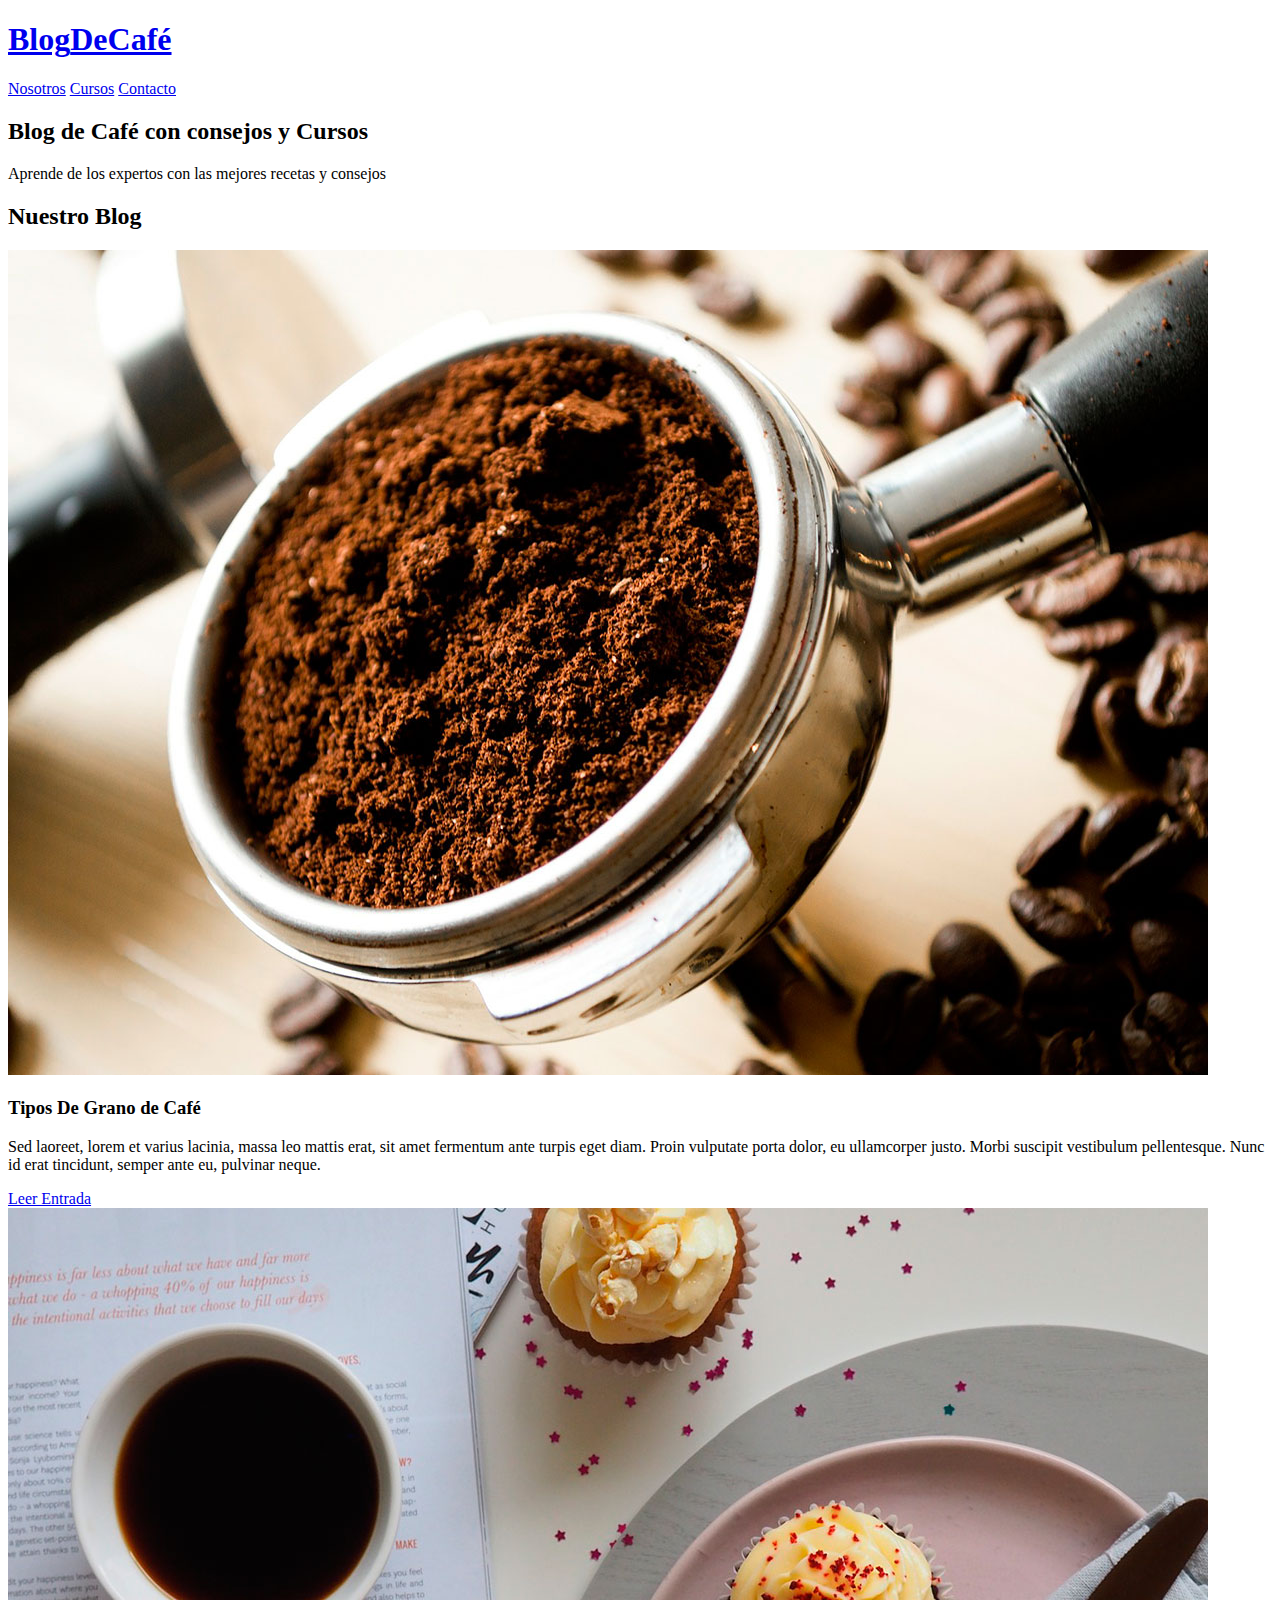
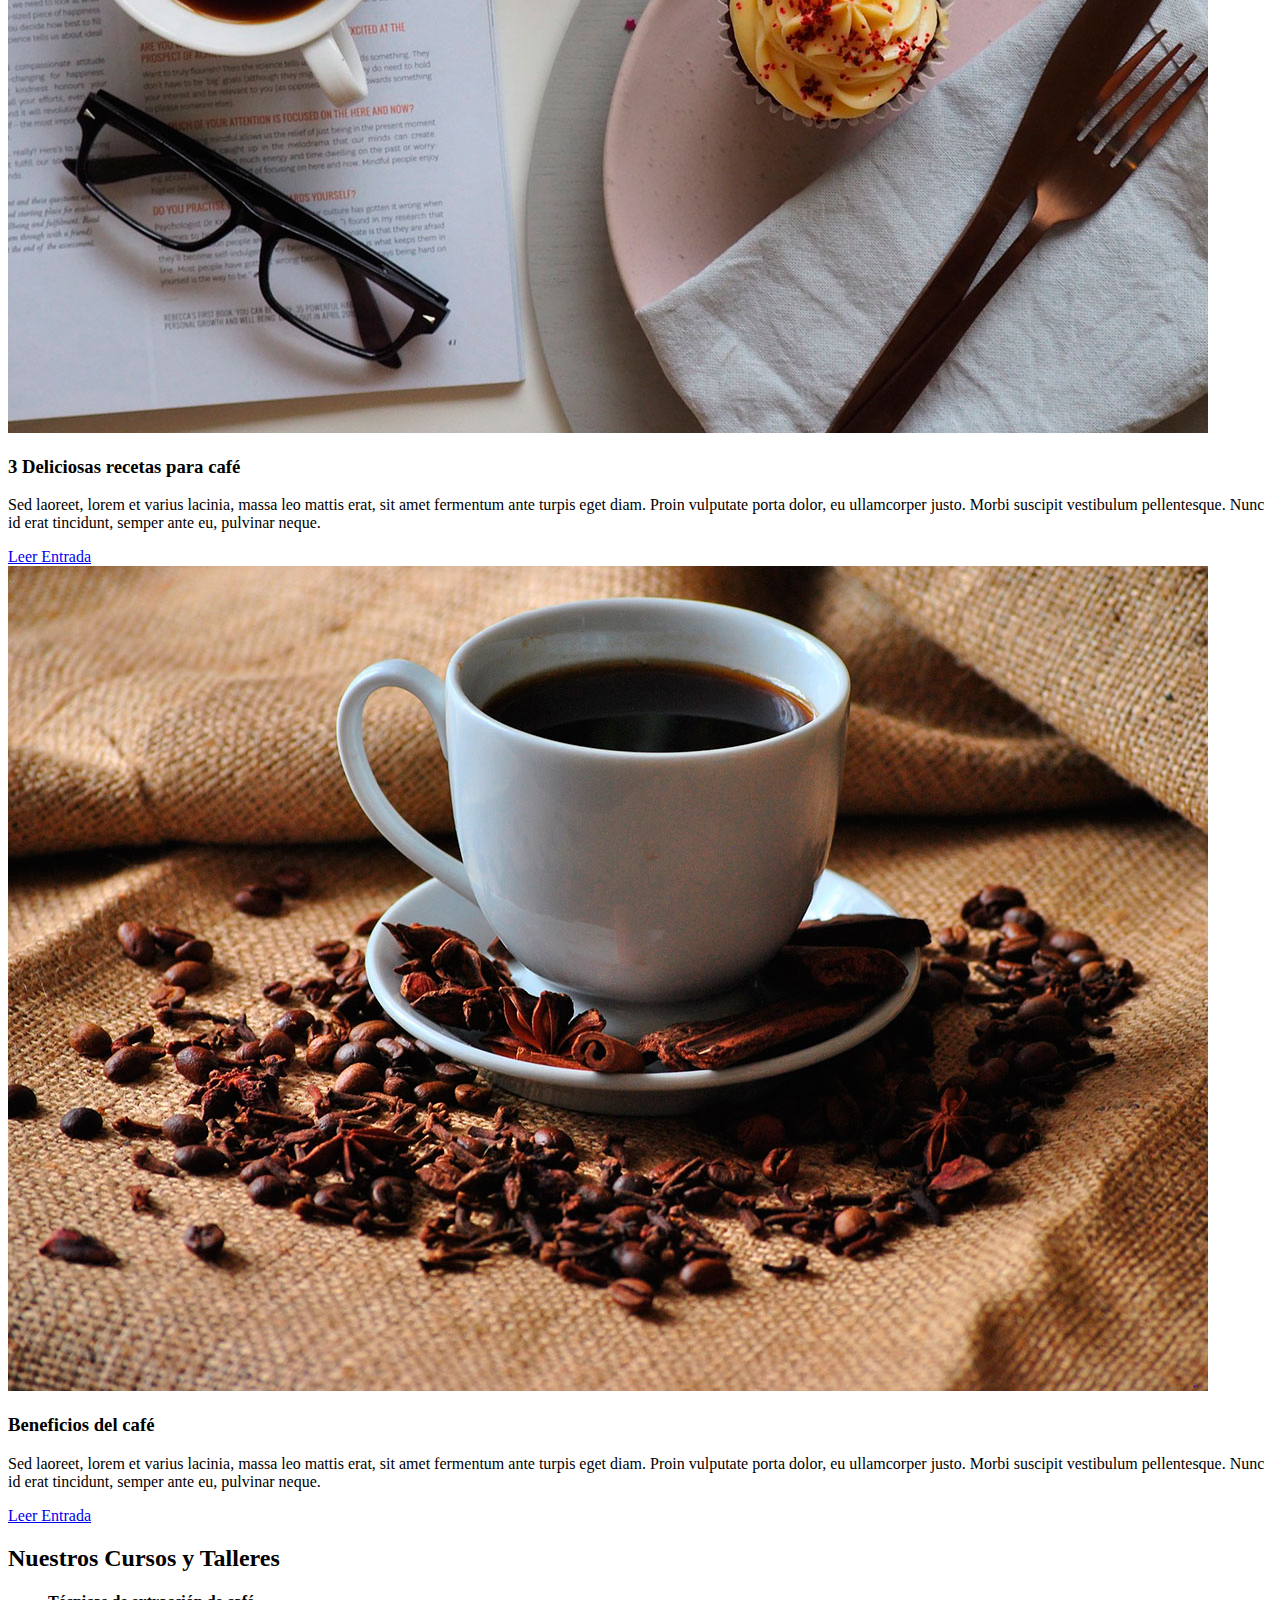
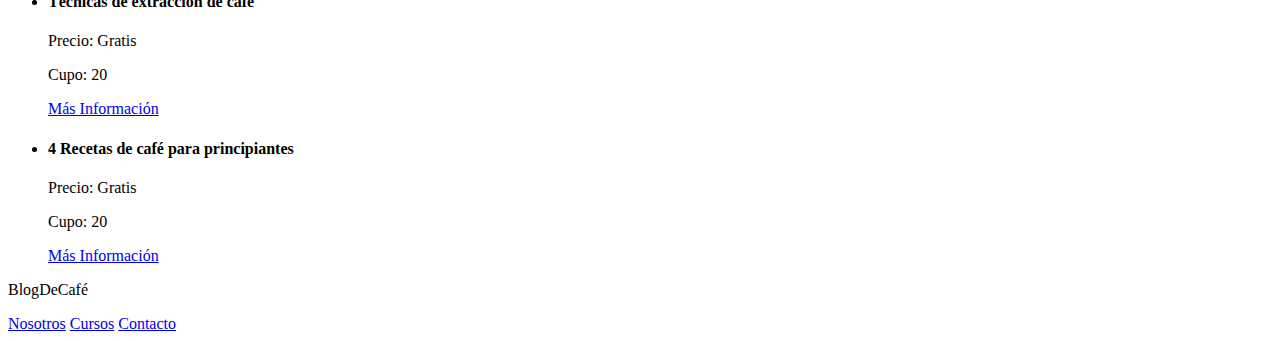
==== index.html @ 21f15fb2 "cargando" ====
<!DOCTYPE html>
<html lang="en">
<head>
    <meta charset="UTF-8">
    <meta name="viewport" content="width=device-width, initial-scale=1.0">
    <meta http-equiv="X-UA-Compatible" content="ie=edge">
    <title>Blog de Café</title>
    <link href="https://fonts.googleapis.com/css?family=Open+Sans|PT+Sans:400,700" rel="stylesheet">
    <link rel="stylesheet" href="css/normalize.css">
    <link rel="stylesheet" href="css/style.css">
</head>
<body>

    <header class="site-header">
        <div class="contenedor">
            <div class="barra">
                <a href="/">
                    <h1 class="no-margin">Blog<span>DeCafé</span></h1>
                </a>
                <nav class="navegacion">
                    <a href="nosotros.html">Nosotros</a>
                    <a href="cursos.html">Cursos</a>
                    <a href="contacto.html">Contacto</a>
                </nav>
            </div><!--barra-->

            <div class="texto-header">
                <h2 class="no-margin">Blog de Café con consejos y Cursos</h2>
                <p class="no-margin">Aprende de los expertos con las mejores recetas y consejos</p>
            </div>

        </div><!--contenedor-->
    </header>

    <div class="contenido-principal contenedor">
        <main class="blog">
            <h2>Nuestro Blog</h2>
            <article class="entrada-blog">
                <div class="imagen">
                    <img src="img/blog1.jpg" alt="Imagen blog">
                </div><!--imagen-->
                <div class="contenido-blog">
                    <h3 class="no-margin">Tipos De Grano de Café</h3>
                    <p>Sed laoreet, lorem et varius lacinia, massa leo mattis erat, sit amet fermentum ante turpis eget diam. Proin vulputate porta dolor, eu ullamcorper justo. Morbi suscipit vestibulum pellentesque. Nunc id erat tincidunt, semper ante eu, pulvinar neque.</p>
                    <a href="entrada.html" class="btn btn-primario">Leer Entrada</a>
                </div>
            </article>
            <article class="entrada-blog">
                <div class="imagen">
                    <img src="img/blog2.jpg" alt="Imagen blog">
                </div><!--imagen-->
                <div class="contenido-blog">
                    <h3 class="no-margin">3 Deliciosas recetas para café</h3>
                    <p>Sed laoreet, lorem et varius lacinia, massa leo mattis erat, sit amet fermentum ante turpis eget diam. Proin vulputate porta dolor, eu ullamcorper justo. Morbi suscipit vestibulum pellentesque. Nunc id erat tincidunt, semper ante eu, pulvinar neque.</p>
                    <a href="entrada.html" class="btn btn-primario">Leer Entrada</a>
                </div>
            </article>
            <article class="entrada-blog">
                <div class="imagen">
                    <img src="img/blog3.jpg" alt="Imagen blog">
                </div><!--imagen-->
                <div class="contenido-blog">
                    <h3 class="no-margin">Beneficios del café</h3>
                    <p>Sed laoreet, lorem et varius lacinia, massa leo mattis erat, sit amet fermentum ante turpis eget diam. Proin vulputate porta dolor, eu ullamcorper justo. Morbi suscipit vestibulum pellentesque. Nunc id erat tincidunt, semper ante eu, pulvinar neque.</p>
                    <a href="entrada.html" class="btn btn-primario">Leer Entrada</a>
                </div>
            </article>
        </main>
        <aside class="cursos">
            <h2>Nuestros Cursos y Talleres</h2>

            <ul class="cursos-lista">
                <li class="curso">
                    <h4 class="no-margin">Técnicas de extracción de café</h4>
                    <p class="no-margin">Precio: <span>Gratis</span> </p>
                    <p class="no-margin">Cupo: <span>20</span> </p>
                    <a href="cursos.html" class="btn btn-secundario">Más Información</a>
                </li>
                <li class="curso">
                    <h4 class="no-margin">4 Recetas de café para principiantes</h4>
                    <p class="no-margin">Precio: <span>Gratis</span> </p>
                    <p class="no-margin">Cupo: <span>20</span> </p>
                    <a href="cursos.html" class="btn btn-secundario">Más Información</a>
                </li>
            </ul>
        </aside>
    </div><!--contenido-principal-->
    
    <footer class="site-footer">
        <div class="contenedor">
            <div class="barra">
                <p class="no-margin">Blog<span>DeCafé</span></p>

                <nav class="navegacion">
                    <a href="nosotros.html">Nosotros</a>
                    <a href="cursos.html">Cursos</a>
                    <a href="contacto.html">Contacto</a>
                </nav>
            </div>
        </div>
    </footer>
</body>
</html>
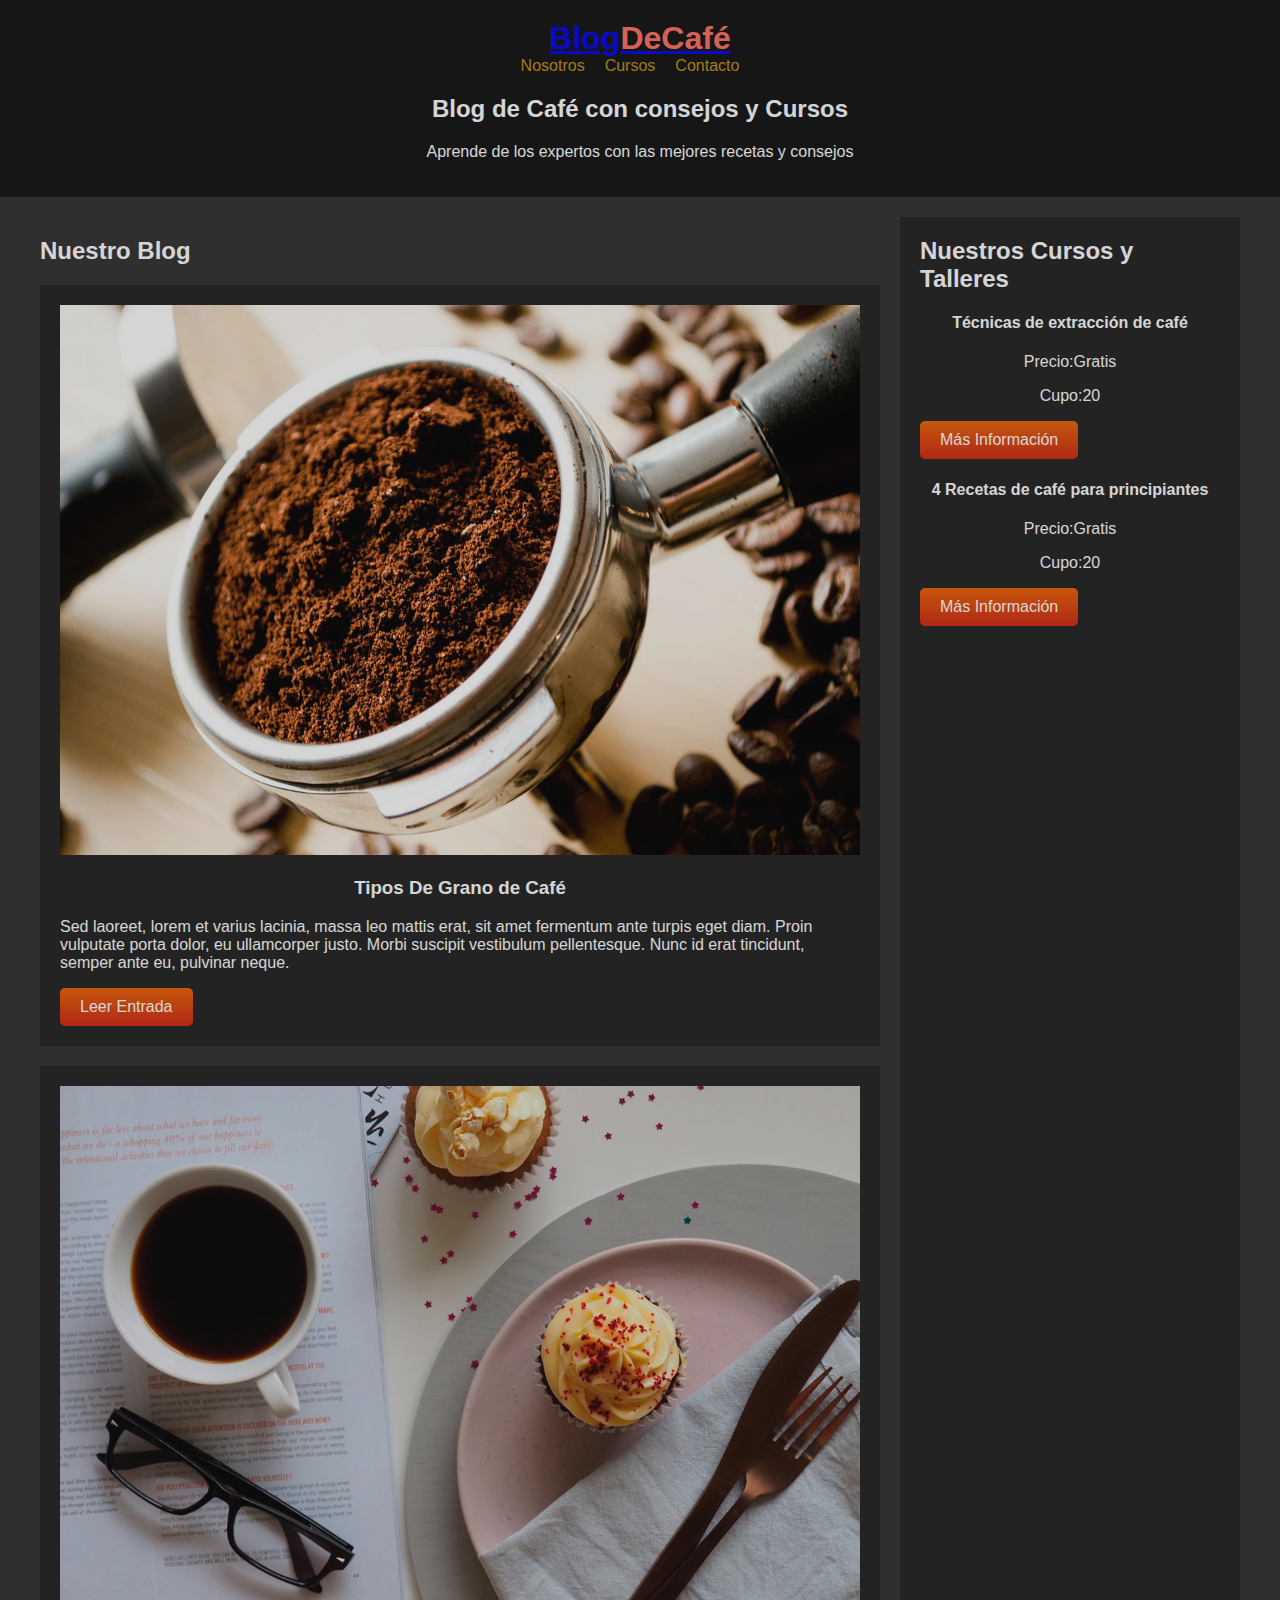
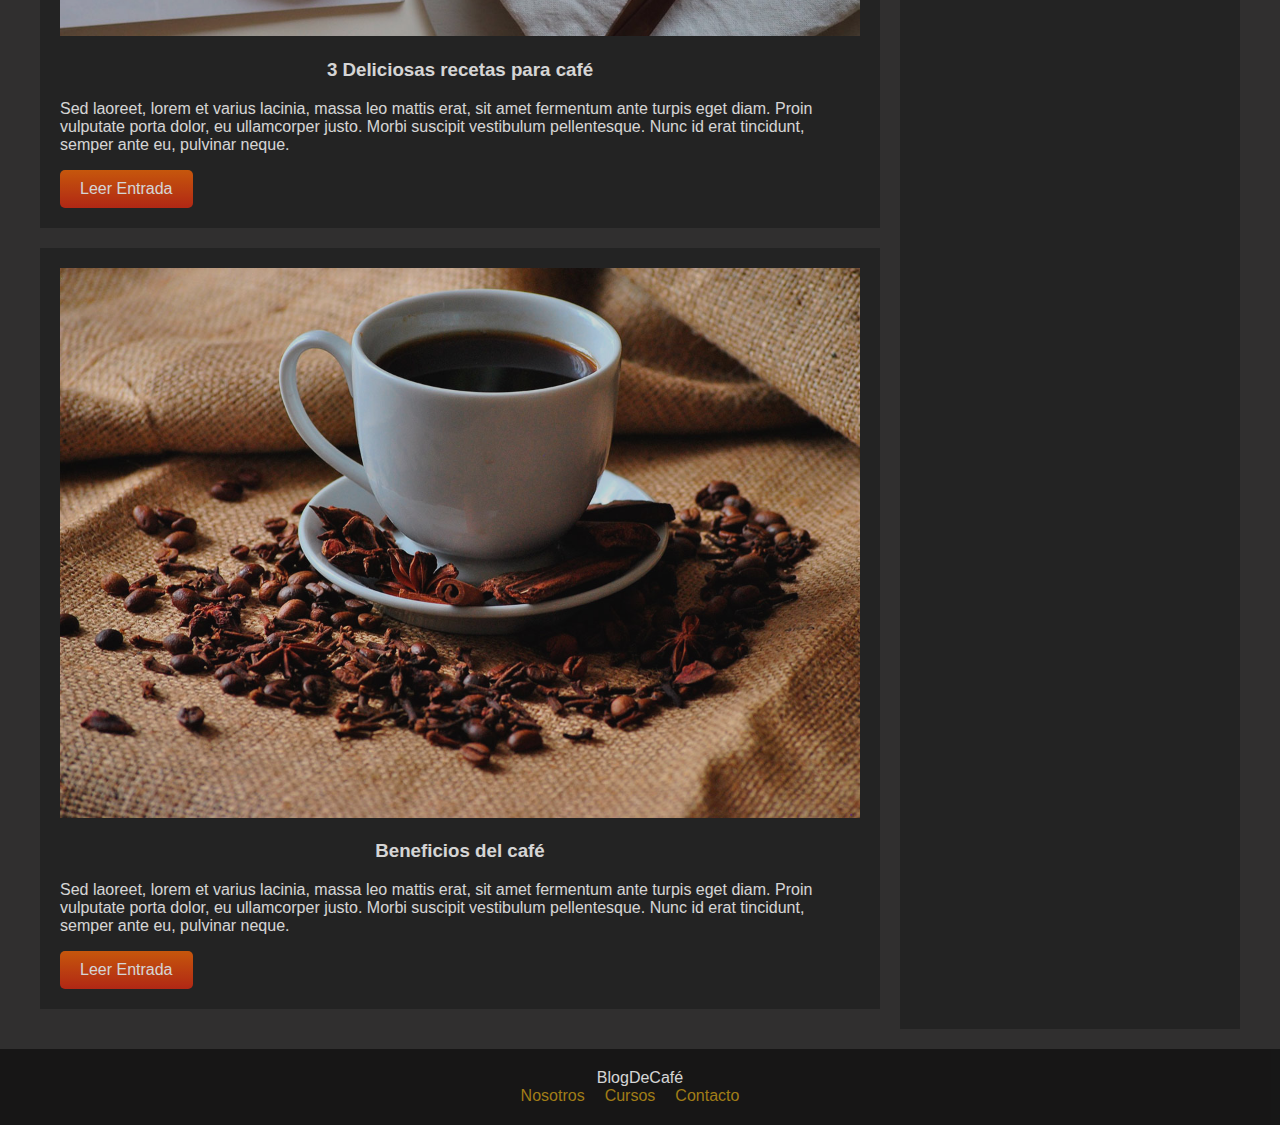
==== commit 56545509: "Cargando" ====
--- a/index.html
+++ b/index.html
@@ -9,10 +9,10 @@
     <link rel="stylesheet" href="css/normalize.css">
     <link rel="stylesheet" href="css/style.css">
 </head>
-<body>
+<body background="img/fondocafe.jpg">
 
     <header class="site-header">
-        <div class="contenedor">
+        <div class="contenedor" text-align: center;>
             <div class="barra">
                 <a href="/">
                     <h1 class="no-margin">Blog<span>DeCafé</span></h1>
@@ -99,5 +99,6 @@
             </div>
         </div>
     </footer>
+    
 </body>
 </html>--- a/css/style.css
+++ b/css/style.css
@@ -0,0 +1,134 @@
+/* Estilos generales */
+body {
+    font-family: 'Roboto', sans-serif;
+    color: #fff;
+    margin: 0;
+    padding: 0;
+    background-color: #302f2f;
+    background-image: url('../img/fondo.png');
+    background-size: cover; 
+    background-repeat: no-repeat; 
+    background-attachment: fixed; 
+    opacity: 0.8; 
+    z-index: 0;
+}
+
+.contenedor {
+    /*width: 90%;
+    */margin: 0 auto;
+    max-width: 1200px; 
+    z-index: 1;  
+}
+
+/* Estilos para el encabezado */
+.site-header {
+    background-color: #111111;
+    color: #fff;
+    padding: 20px;
+}
+
+.site-header h1 {
+    font-size: 2em;
+    margin: 0;   
+}
+
+.site-header h1 span {
+    size: 80px;
+    color: #ff6f61;
+    text-align: center; 
+    display: flex;
+    justify-content: center;
+    align-items: center;
+}
+
+.navegacion a {
+    color: #be9012;
+    text-decoration: none;
+    margin-right: 20px;
+}
+
+/* Estilos para el contenido principal */
+.contenido-principal {
+    display: flex;
+    justify-content: space-between;
+    flex-wrap: wrap;
+    padding: 20px 0;
+    z-index: 1;
+}
+
+.blog {
+    flex-basis: 70%;
+}
+
+.entrada-blog {
+    background-color: #212121;
+    padding: 20px;
+    margin-bottom: 20px;
+}
+
+.entrada-blog img {
+    max-width: 100%;
+    height: auto;
+}
+
+/* Estilos para la barra lateral */
+.cursos {
+    flex-basis: 25%;
+    background-color: #212121;
+    padding: 20px;
+}
+
+.cursos h2 {
+    font-size: 1.5em;
+    margin-top: 0;
+}
+
+.cursos-lista {
+    list-style: none;
+    padding: 0;
+}
+
+.curso {
+    margin-bottom: 20px;
+}
+
+/* Estilos para el pie de página */
+.site-footer {
+    background-color: #111111;
+    color: #fff;
+    padding: 20px 0;
+}
+
+.site-footer p {
+    margin: 0;
+}
+
+/* Estilos para botones */
+.btn {
+    display: inline-block;
+    padding: 10px 20px;
+    color: #fff;
+    text-decoration: none;
+    border-radius: 5px;
+    transition: background-color 0.3s ease;
+    background: linear-gradient(to bottom, #ec6104, #d1260f);
+}
+
+.btn:hover {
+    background-color: #d1260f;
+}
+
+.no-margin {
+    display: flex;
+    justify-content: center;
+    align-items: center;
+}
+
+nav.navegacion{
+    display: flex;
+    justify-content: center;
+    align-items: center;
+}
+.imagen{
+    z-index: 1;
+}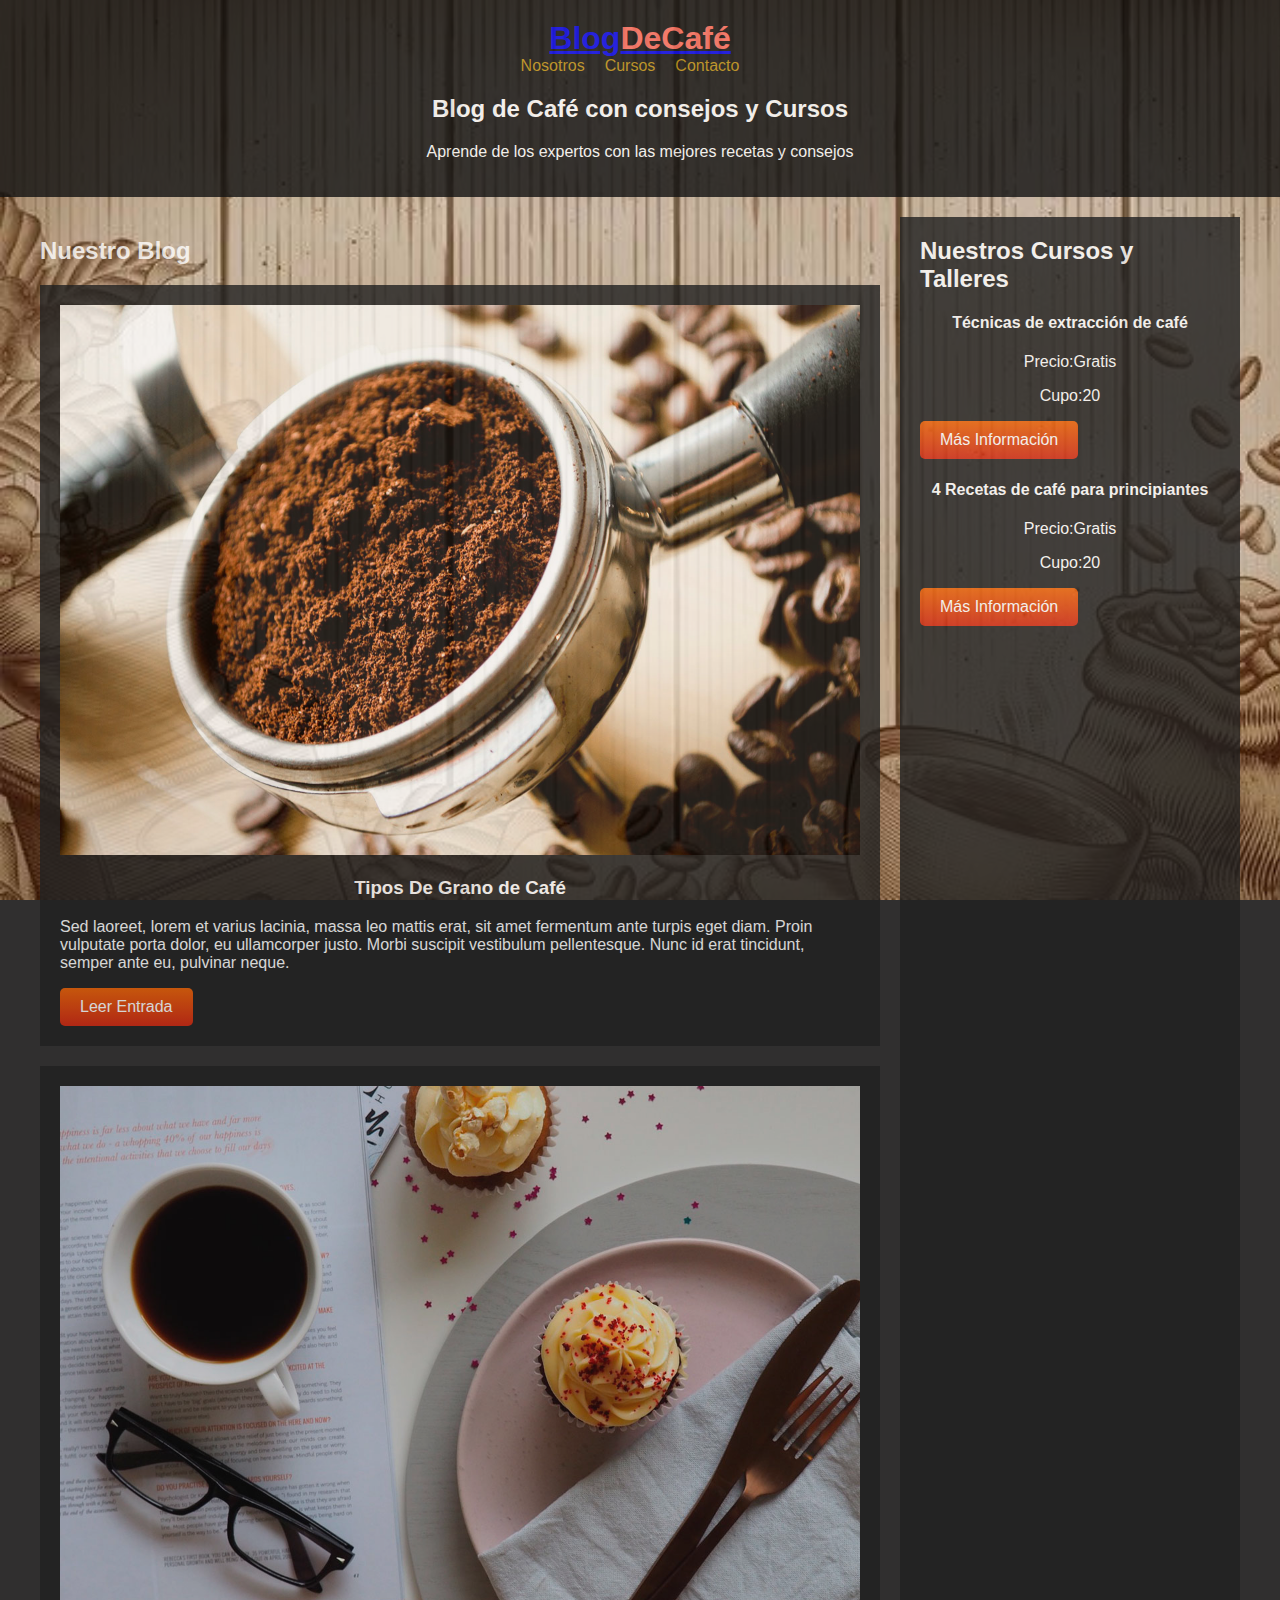
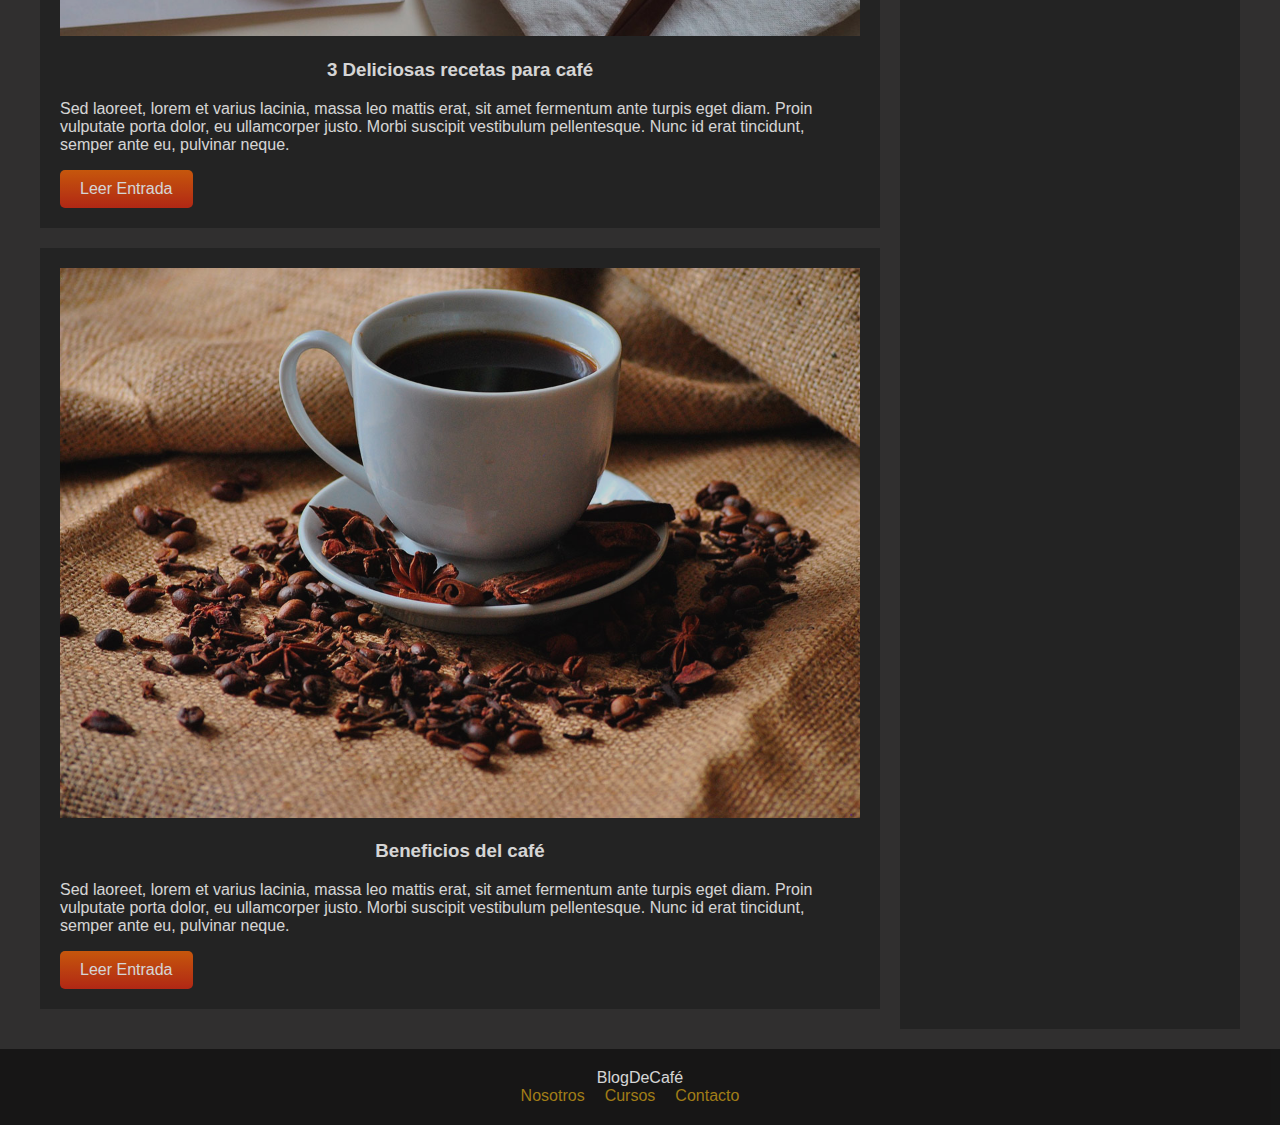
==== commit 642d9a00: "subiendo" ====
--- a/index.html
+++ b/index.html
@@ -9,7 +9,7 @@
     <link rel="stylesheet" href="css/normalize.css">
     <link rel="stylesheet" href="css/style.css">
 </head>
-<body background="img/fondocafe.jpg">
+<body>
 
     <header class="site-header">
         <div class="contenedor" text-align: center;>
--- a/css/style.css
+++ b/css/style.css
@@ -5,7 +5,7 @@
     margin: 0;
     padding: 0;
     background-color: #302f2f;
-    background-image: url('../img/fondo.png');
+    background-image: url('../img/fondocafe.jpg');
     background-size: cover; 
     background-repeat: no-repeat; 
     background-attachment: fixed; 
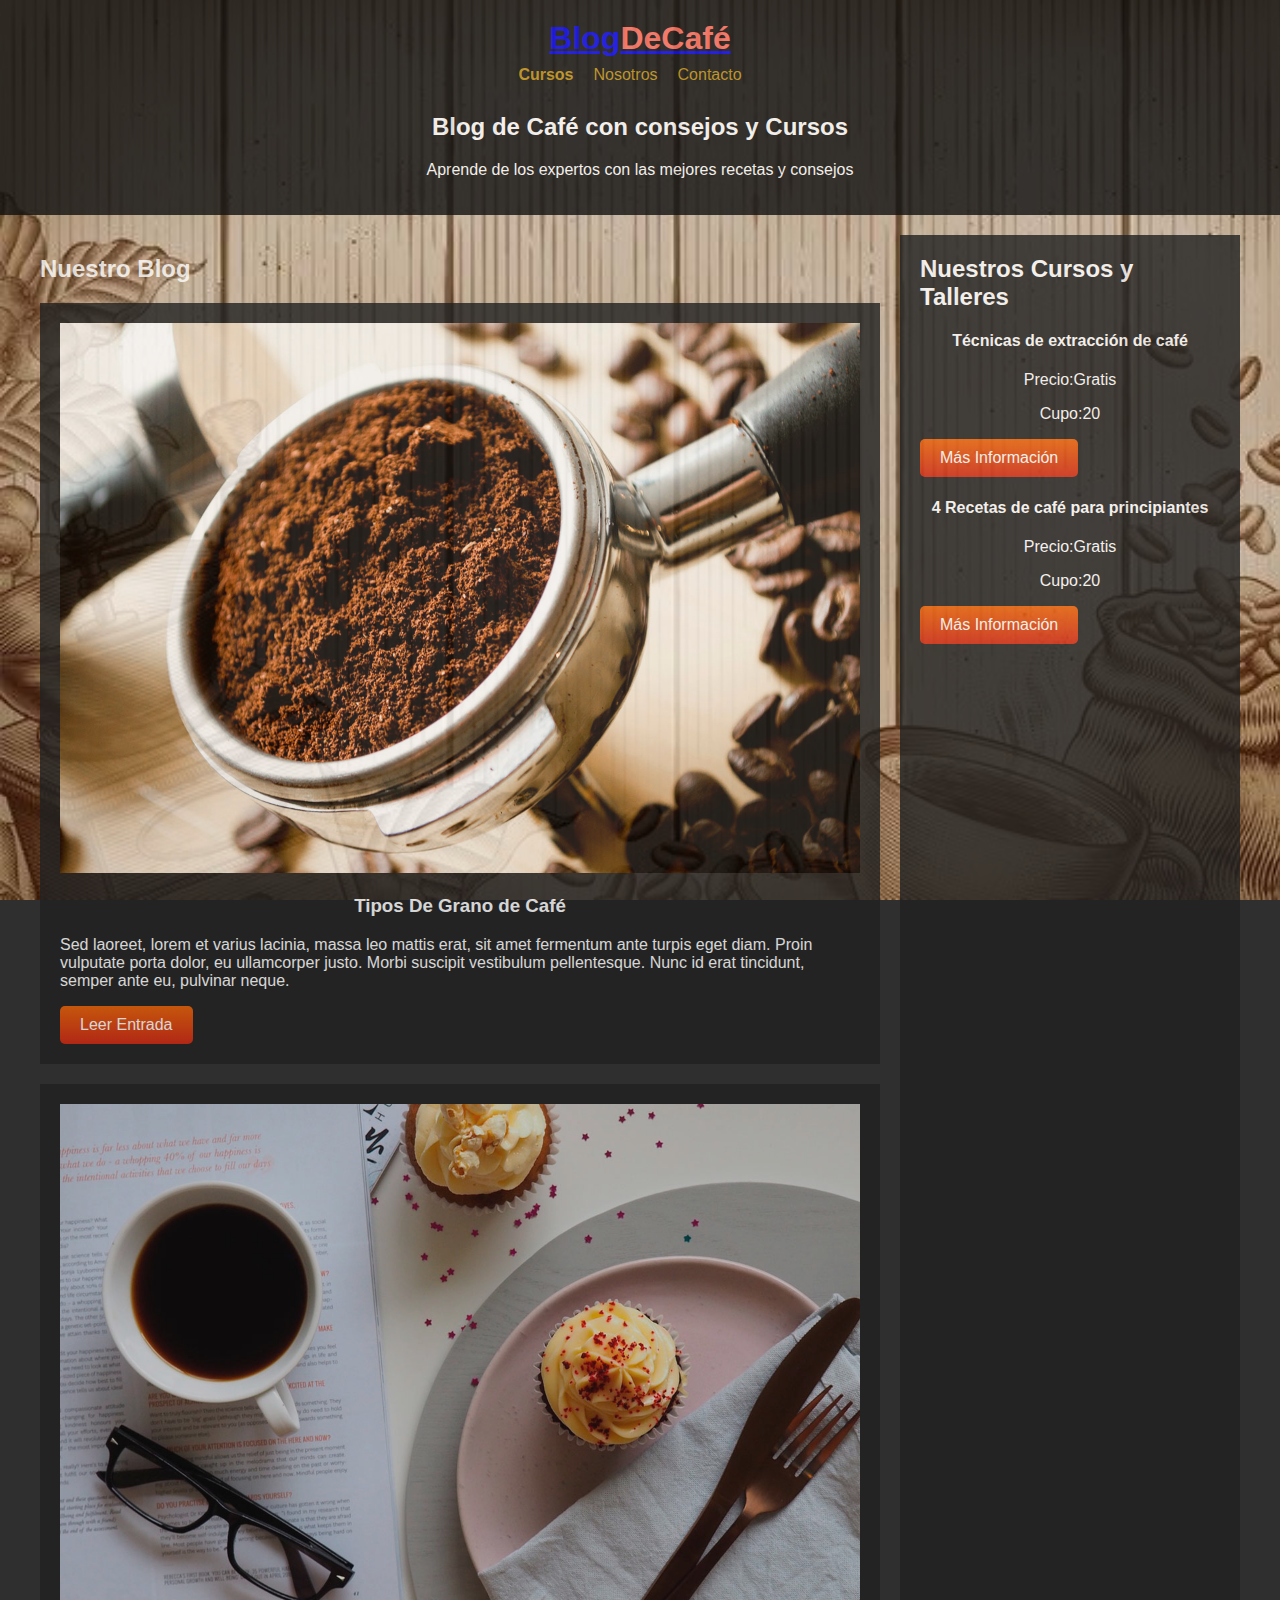
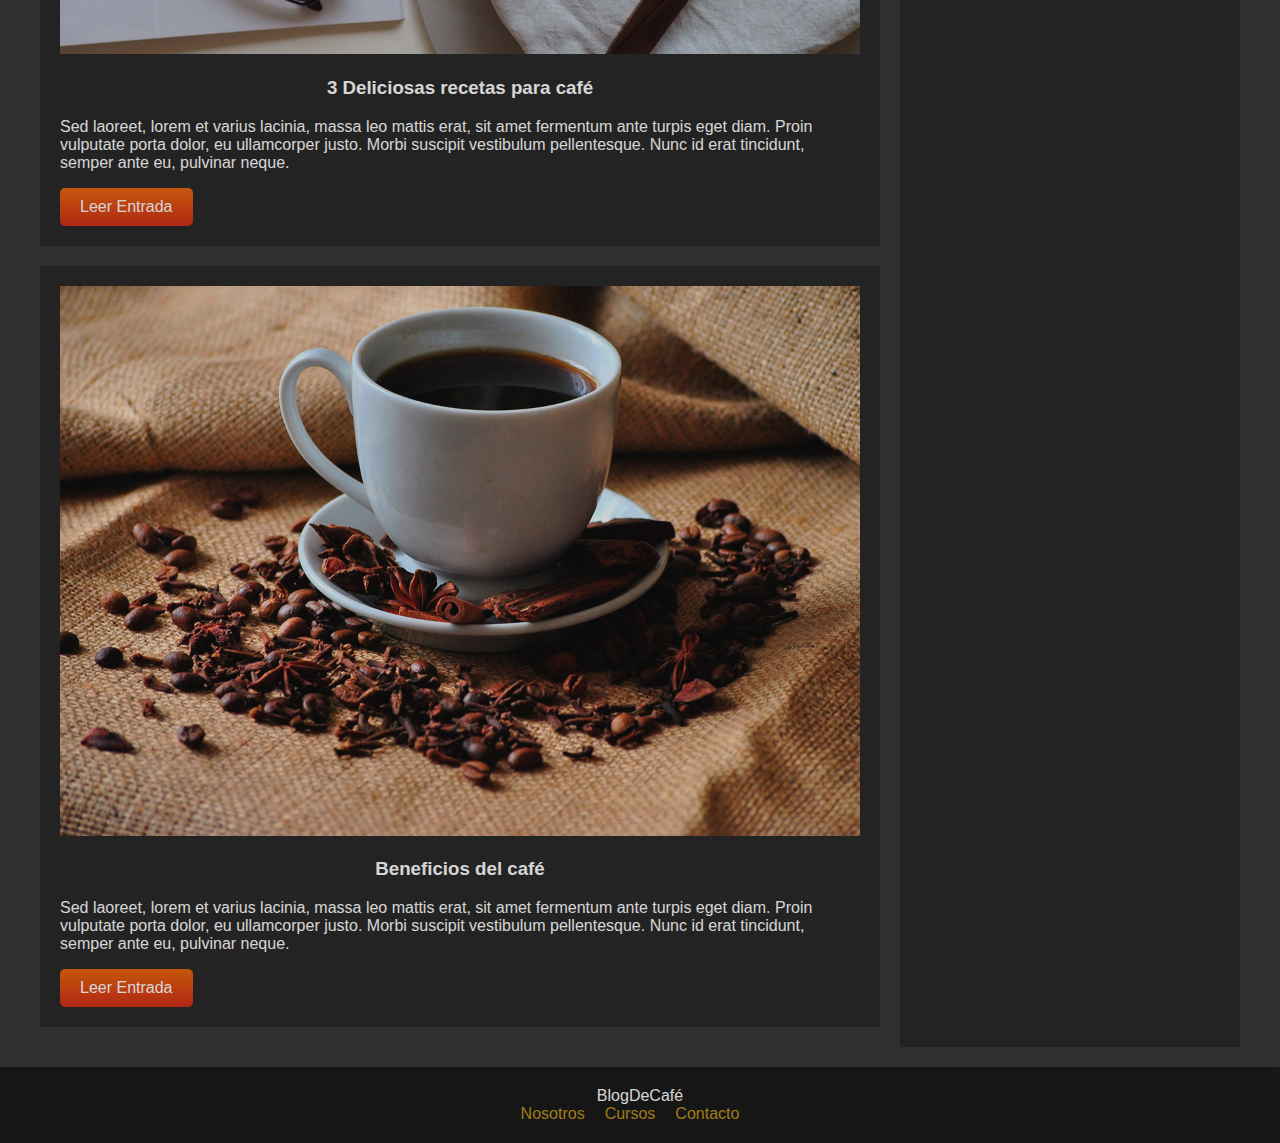
==== commit 501b3b1b: "actualizacion" ====
--- a/index.html
+++ b/index.html
@@ -18,8 +18,8 @@
                     <h1 class="no-margin">Blog<span>DeCafé</span></h1>
                 </a>
                 <nav class="navegacion">
+                    <a href="cursos.html"><b>Cursos</b></a><br><br>
                     <a href="nosotros.html">Nosotros</a>
-                    <a href="cursos.html">Cursos</a>
                     <a href="contacto.html">Contacto</a>
                 </nav>
             </div><!--barra-->
